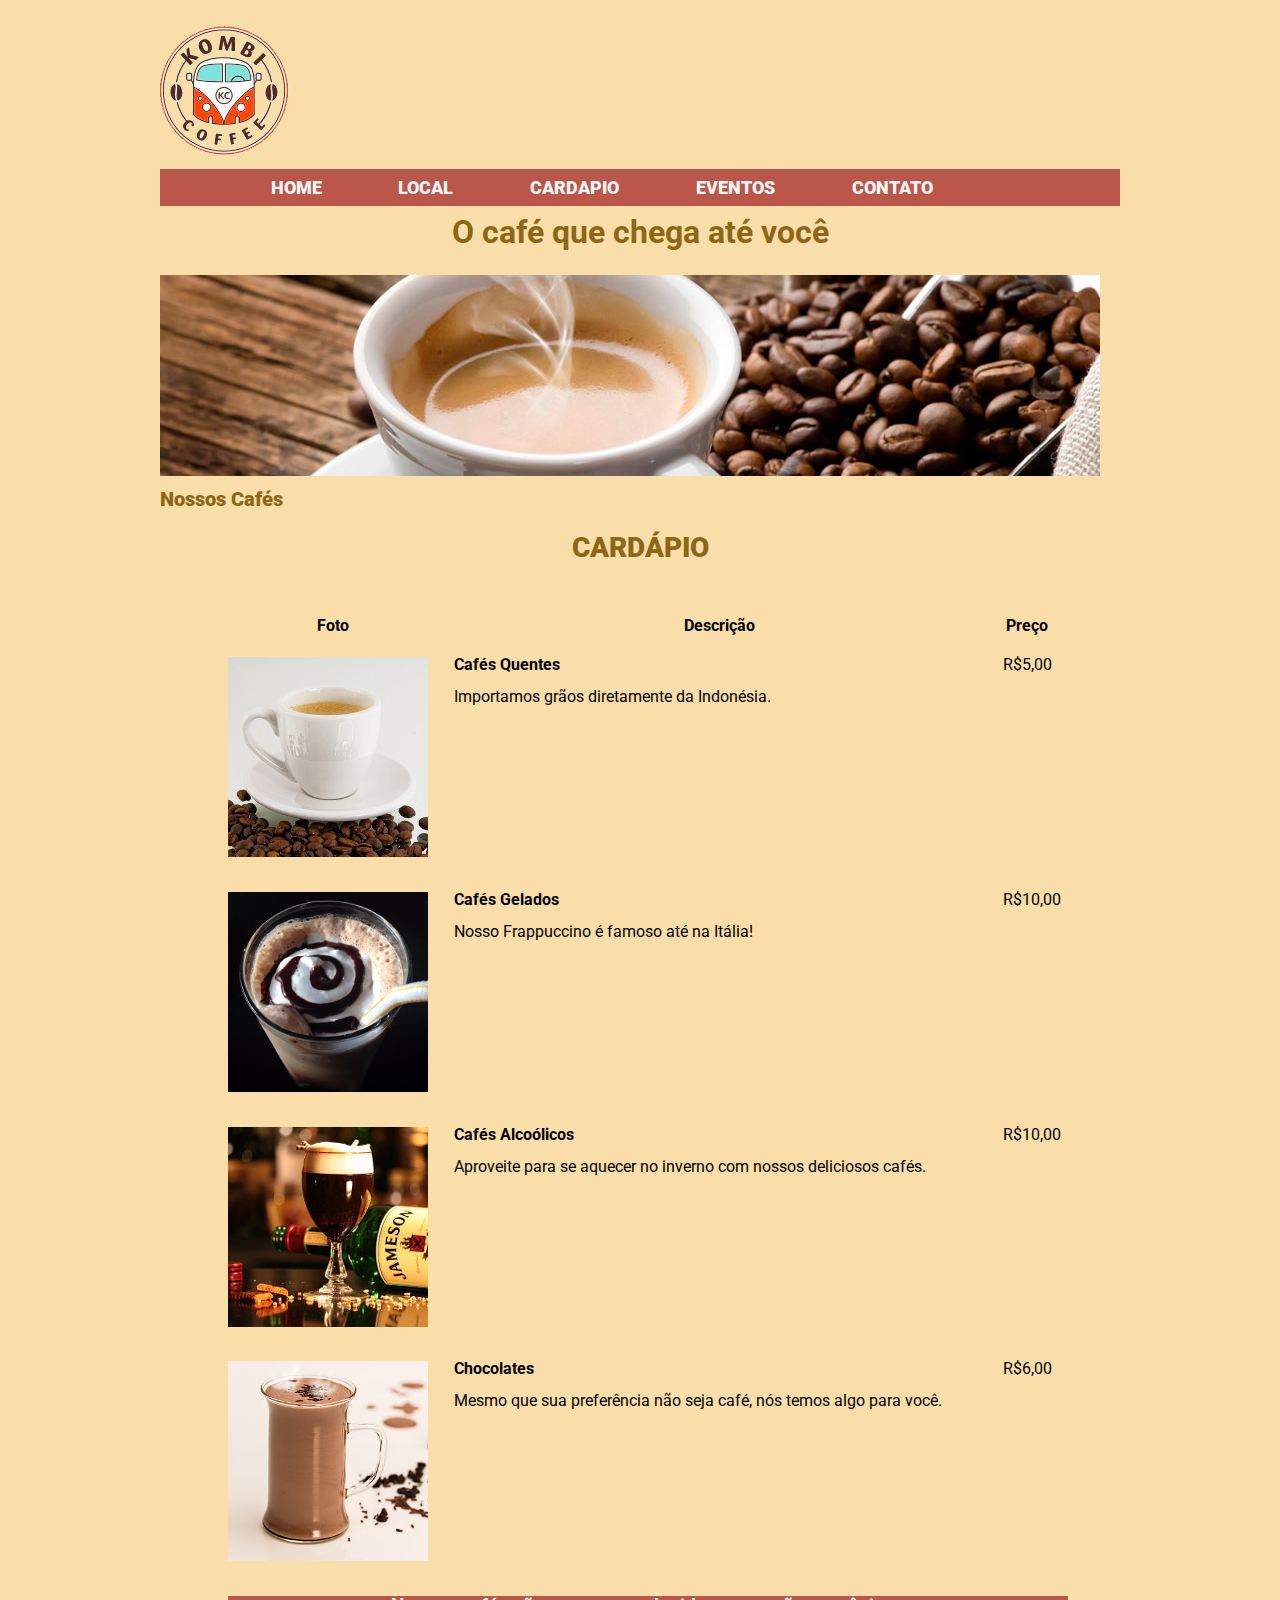
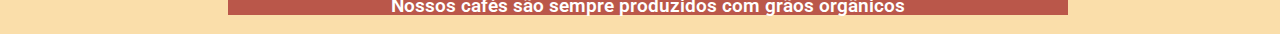
==== cardapio.html @ ec03108a "first commit" ====
<!DOCTYPE html>
<html lang="en">

<head>
    <meta charset="UTF-8">
    <meta http-equiv="X-UA-Compatible" content="IE=edge">
    <meta name="viewport" content="width=device-width, initial-scale=1.0">
    <link rel="preconnect" href="https://fonts.googleapis.com">
    <link rel="preconnect" href="https://fonts.googleapis.com">
    <link rel="preconnect" href="https://fonts.gstatic.com" crossorigin>
    <link href="https://fonts.googleapis.com/css2?family=Roboto:wght@100;300&display=swap" rel="stylesheet">
    <link rel="stylesheet" href="css/reset.css">
    <link rel="stylesheet" href="css/cardapio.css">
    <title>Cardapio</title>
</head>

<body>
    <div class="container">

        <header class='cabecalho'>
            <a href="index.html"><img src="images/logo_kombi_coffee.png" alt='Logomarca' title="Logomarca"></a>
            <div class="links">
                <a class="nav" href="index.html">HOME</a>
                <a class="nav" href="#">LOCAL</a>
                <a class="nav" href="cardapio.html">CARDAPIO</a>
                <a class="nav" href="#">EVENTOS</a>
                <a class="nav" href="#">CONTATO</a>
            </div>
            <div class="titulo_banner">
                <h1>O café que chega até você</h1>
                <img src="images/banner.jpg" alt="Banner chicara de café"
                    title="Uma chicara de café com grãos de café ao lado">
            </div>
        </header>
        <div class="cafes">
            <h3>Nossos Cafés</h3>
        </div>
    
        <div class="tabela">
            <table class="menu">
                <caption>
                    <h2>CARDÁPIO</h2>
                </caption>
                <tr id="titulos">
                    <th>Foto</th>
                    <th>Descrição</th>
                    <th>Preço</th>
                </tr>
                <tr>
                    <td><img src="images/cafe-quente.jpg" title="hot-coffee" alt="hot coffee"></td>
                    <td>
                        <p class="titulo">Cafés Quentes</p><br>Importamos grãos diretamente da Indonésia.
                    </td>
                    <td>
                        <p>R$5,00</p>
                    </td>
                </tr>
                <tr>
                    <td><img src="images/cafe-gelado.jpg" title="cold-coffee" alt="cold coffee"></td>
                    <td>
                        <p class="titulo">Cafés Gelados</p> <br>Nosso Frappuccino é famoso até na Itália!
                    </td>
                    <td>
                        <p>R$10,00</p>
                    </td>
                </tr>
                <tr>
                    <td><img src="images/cafe-alcoolico.jpg" title="alcoholic-coffee" alt="alcoholic coffee"></td>
                    <td>
                        <p class="titulo">Cafés Alcoólicos</p> <br>Aproveite para se aquecer no inverno com nossos
                        deliciosos cafés.
                    </td>
                    <td>
                        <p>R$10,00</p>
                    </td>
                </tr>
                <tr>
                    <td><img src="images/chocolate.jpg" title="chocolate" alt="chocolate"></td>
                    <td>
                        <p class="titulo">Chocolates</p><br>Mesmo que sua preferência não seja café, nós temos algo para
                        você.
                    </td>
                    <td>
                        <p>R$6,00</p>
                    </td>
                </tr>
                <tfoot>
                    <tr>
                        <td colspan="3">
                            <footer>
                                <p>Nossos cafés são sempre produzidos com grãos orgânicos</p>
                            </footer>
                        </td>
                    </tr>
                </tfoot>
            </table>
        </div>
    </div>
</body>

</html>
---- css/cardapio.css ----
body{
    font-family: 'Roboto', sans-serif;
    padding: 10px 1%;
    background-color: #FADEAA;
}
.container{
    width: 960px;
    display: block;
    margin: 0 auto 0 auto;
}
p{
    margin-top: 15px;
}
h1, h2{
    color:rgb(141, 103, 20)
}
img{
    margin-top: 15px;
}
.links{
    padding: 5px;
    margin-top: 10px;
    margin-bottom: 10px;
    background-color: rgba(165, 42, 42, 0.753);
    display: flex;
    justify-content: center;
    padding: 1% 0 1% 0;
}
.nav{
    font-weight: 900;
    font-size: large;
    text-decoration: none !important;
    color: whitesmoke;
    padding-right: 8%;
}
.titulo_banner h1{
    text-align: center;
    margin-bottom: 12px;
    font-size: 32px;
    font-weight: bolder;
}
.cafes h3{
    color:rgb(141, 103, 20);
    font-size: 20px;
    font-weight: 900;
    margin-top: 10px;    
}
caption h2{
    font-weight: 900;
    margin-bottom: 30px;
    font-size: 28px;
    padding: 3%;

}
.tabela{
    margin-left: auto;
    margin-right: auto;
    width: 840px;
}
th {
    font-weight: bolder;
}
.descricoes{
    font-weight: bolder;
}
td {
    vertical-align: top;
    text-align: justify;
    padding: 1%;    
}
.titulo{
    font-weight: bolder;
}
footer{
    text-align: center;
    width: 840px;
    background-color: rgba(165, 42, 42, 0.753);
    color: white;
    font-size: larger;
    font-weight: 600;
}
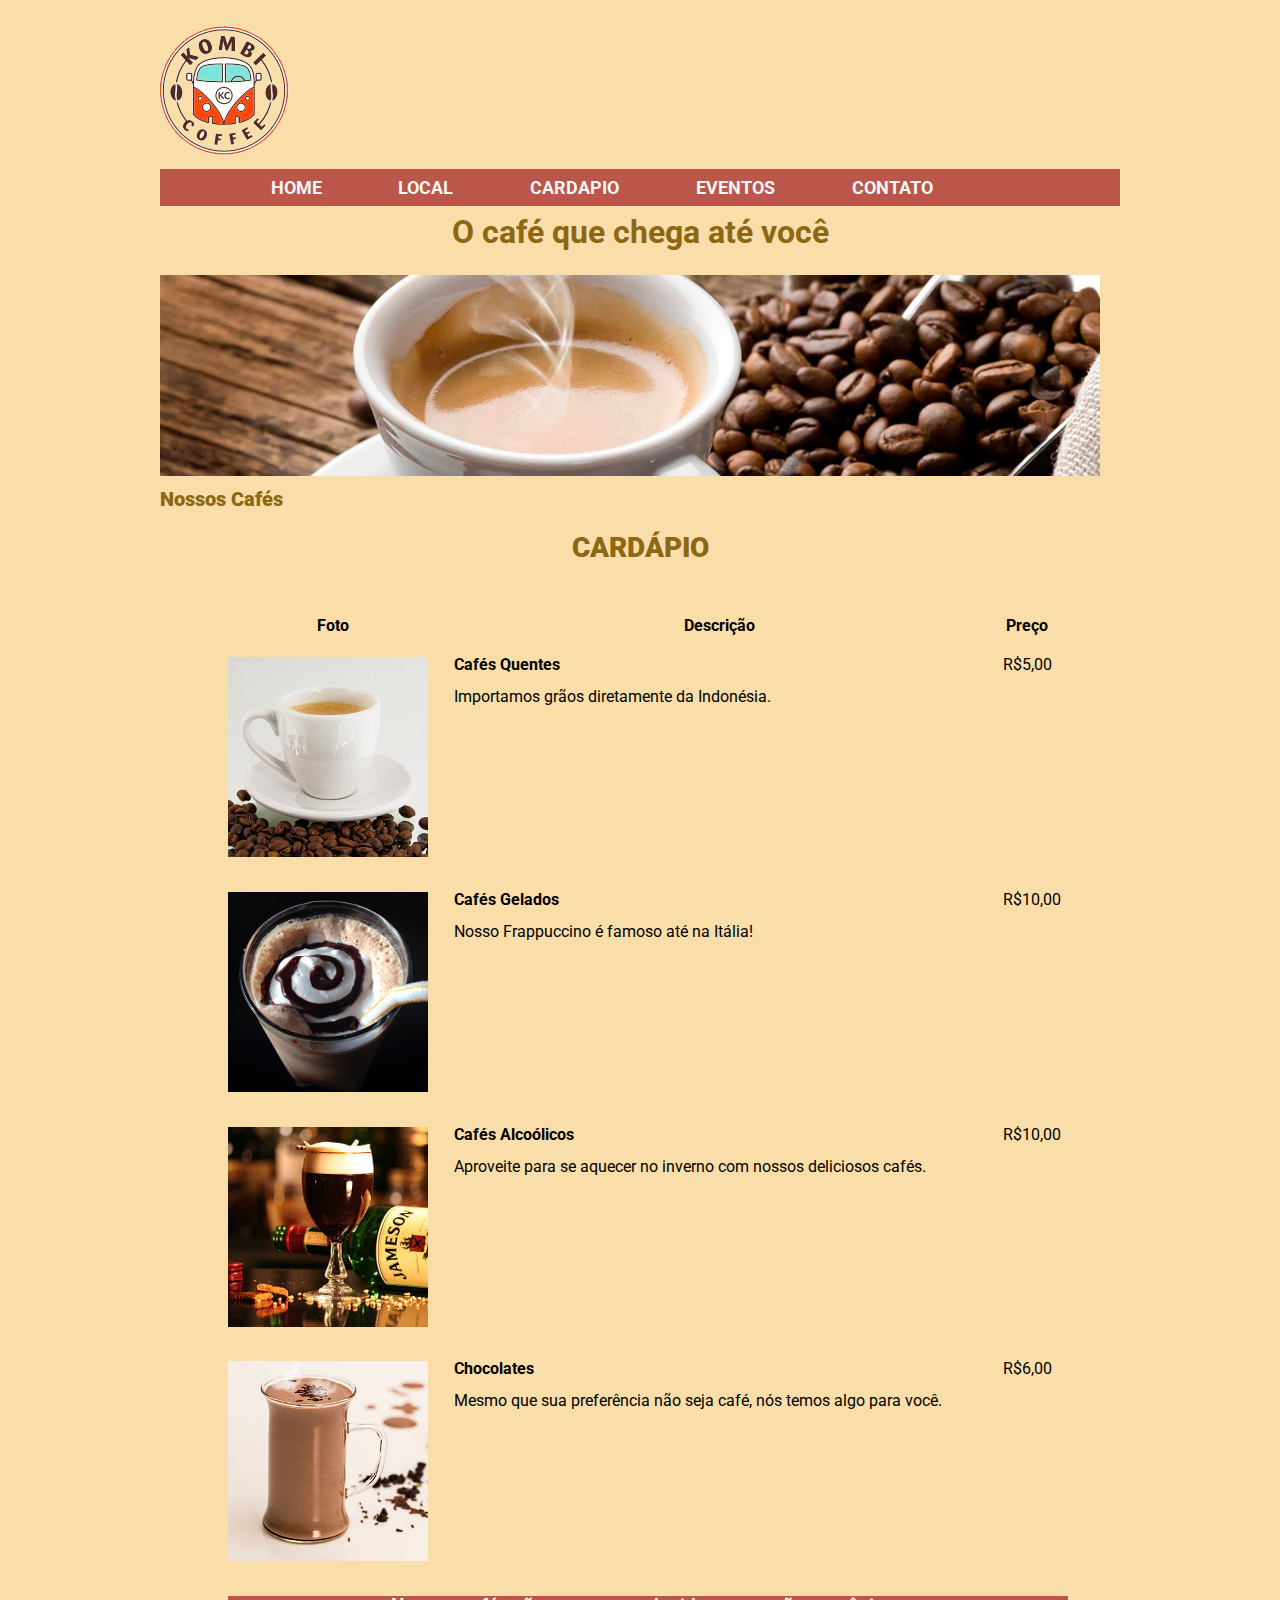
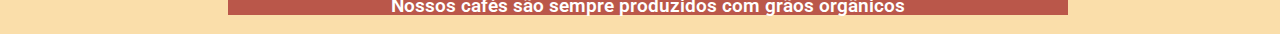
==== commit 64234f72: "correção de posição do menu" ====
--- a/cardapio.html
+++ b/cardapio.html
@@ -16,7 +16,6 @@
 
 <body>
     <div class="container">
-
         <header class='cabecalho'>
             <a href="index.html"><img src="images/logo_kombi_coffee.png" alt='Logomarca' title="Logomarca"></a>
             <div class="links">
--- a/css/cardapio.css
+++ b/css/cardapio.css
@@ -27,7 +27,7 @@
     padding: 1% 0 1% 0;
 }
 .nav{
-    font-weight: 900;
+    font-weight: 700;
     font-size: large;
     text-decoration: none !important;
     color: whitesmoke;
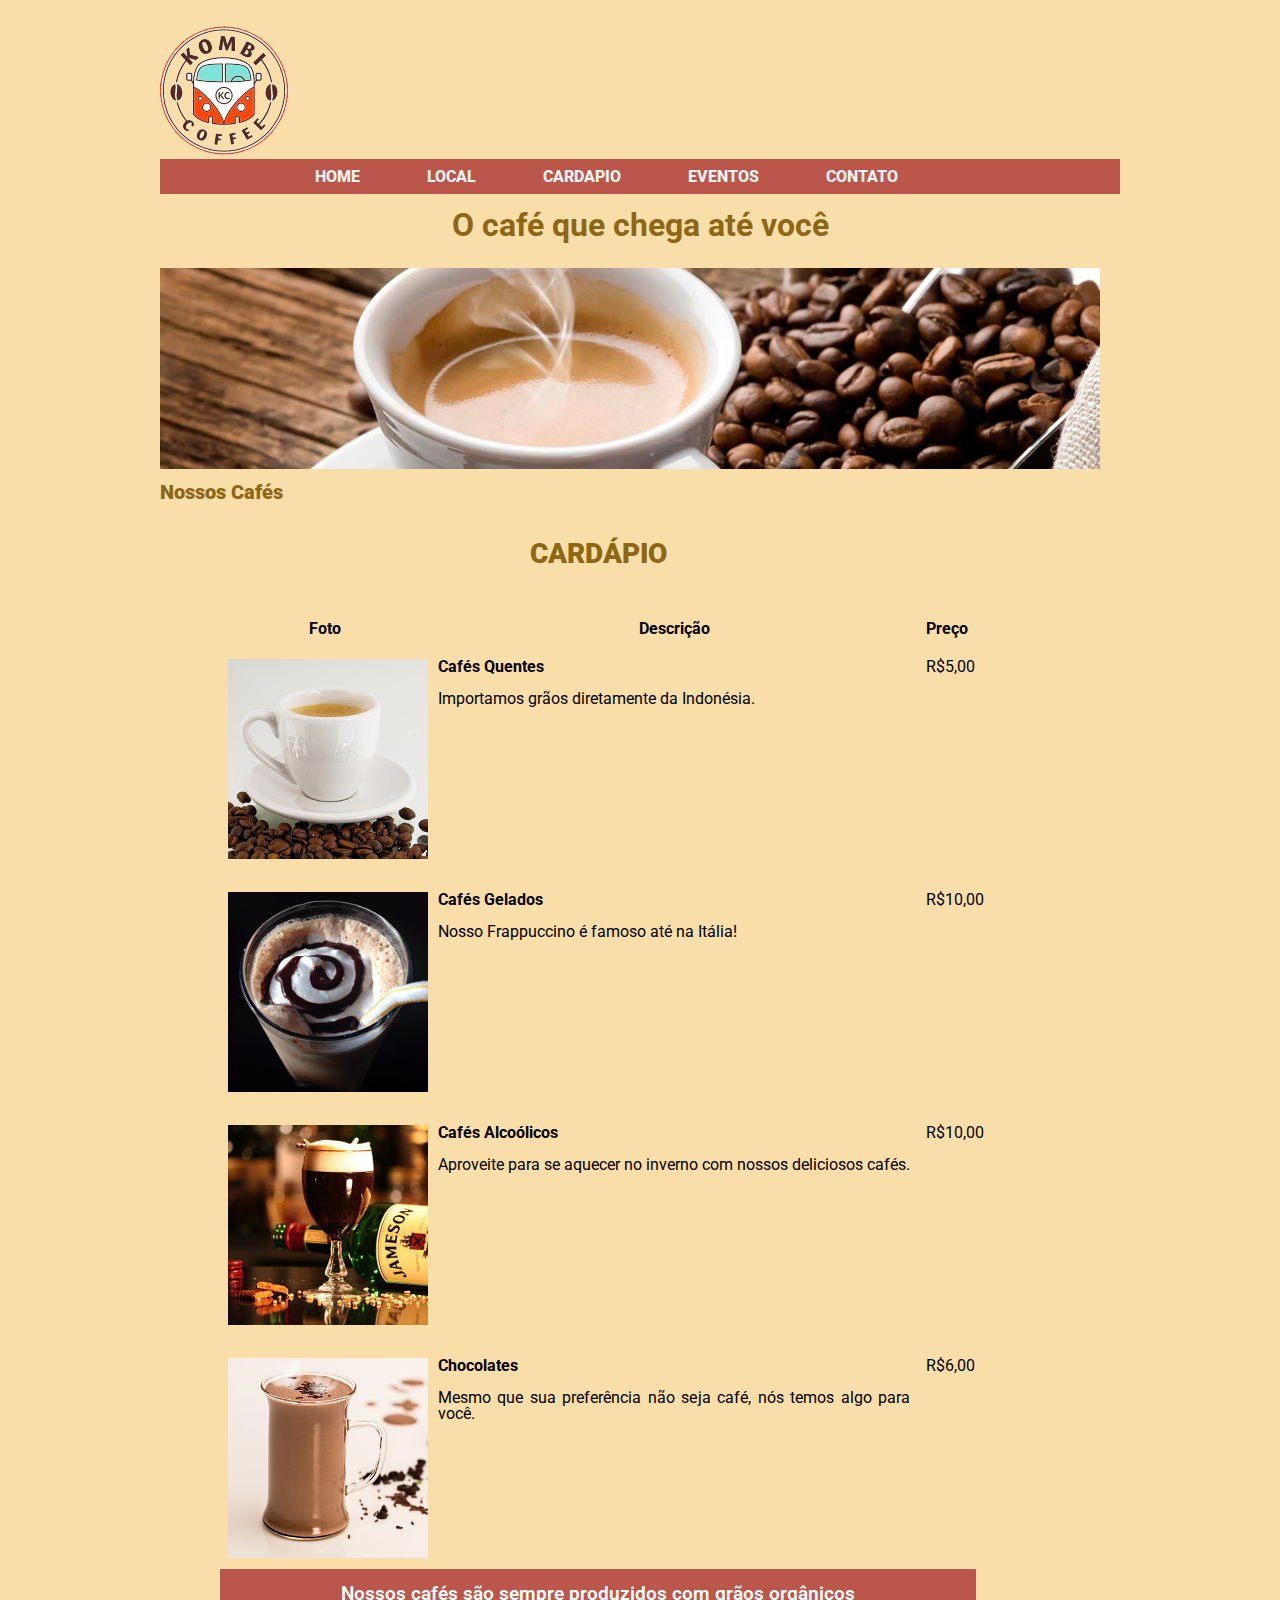
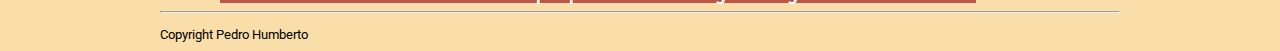
==== commit 5e594860: "alterações cardapio, criação contato e formulario" ====
--- a/cardapio.html
+++ b/cardapio.html
@@ -17,83 +17,90 @@
 <body>
     <div class="container">
         <header class='cabecalho'>
+            <h1>Kombi Coffee</h1>
             <a href="index.html"><img src="images/logo_kombi_coffee.png" alt='Logomarca' title="Logomarca"></a>
-            <div class="links">
-                <a class="nav" href="index.html">HOME</a>
-                <a class="nav" href="#">LOCAL</a>
-                <a class="nav" href="cardapio.html">CARDAPIO</a>
-                <a class="nav" href="#">EVENTOS</a>
-                <a class="nav" href="#">CONTATO</a>
-            </div>
+            <nav class="nav-bar">
+                <ul>
+                    <li><a href="index.html">HOME</a></li>
+                    <li><a href="local.html">LOCAL</a></li>
+                    <li><a href="cardapio.html">CARDAPIO</a></li>
+                    <li><a href="eventos.html">EVENTOS</a></li>
+                    <li><a href="contato.html">CONTATO</a></li>
+                </ul>           
+            </nav>
+        </header>
+        <main>
             <div class="titulo_banner">
                 <h1>O café que chega até você</h1>
-                <img src="images/banner.jpg" alt="Banner chicara de café"
-                    title="Uma chicara de café com grãos de café ao lado">
+                <img src="images/banner.jpg" alt="Banner chicara de café" title="Uma chicara de café com grãos de café ao lado">
             </div>
-        </header>
-        <div class="cafes">
-            <h3>Nossos Cafés</h3>
-        </div>
-    
-        <div class="tabela">
-            <table class="menu">
-                <caption>
-                    <h2>CARDÁPIO</h2>
-                </caption>
-                <tr id="titulos">
-                    <th>Foto</th>
-                    <th>Descrição</th>
-                    <th>Preço</th>
-                </tr>
-                <tr>
-                    <td><img src="images/cafe-quente.jpg" title="hot-coffee" alt="hot coffee"></td>
-                    <td>
-                        <p class="titulo">Cafés Quentes</p><br>Importamos grãos diretamente da Indonésia.
-                    </td>
-                    <td>
-                        <p>R$5,00</p>
-                    </td>
-                </tr>
-                <tr>
-                    <td><img src="images/cafe-gelado.jpg" title="cold-coffee" alt="cold coffee"></td>
-                    <td>
-                        <p class="titulo">Cafés Gelados</p> <br>Nosso Frappuccino é famoso até na Itália!
-                    </td>
-                    <td>
-                        <p>R$10,00</p>
-                    </td>
-                </tr>
-                <tr>
-                    <td><img src="images/cafe-alcoolico.jpg" title="alcoholic-coffee" alt="alcoholic coffee"></td>
-                    <td>
-                        <p class="titulo">Cafés Alcoólicos</p> <br>Aproveite para se aquecer no inverno com nossos
-                        deliciosos cafés.
-                    </td>
-                    <td>
-                        <p>R$10,00</p>
-                    </td>
-                </tr>
-                <tr>
-                    <td><img src="images/chocolate.jpg" title="chocolate" alt="chocolate"></td>
-                    <td>
-                        <p class="titulo">Chocolates</p><br>Mesmo que sua preferência não seja café, nós temos algo para
-                        você.
-                    </td>
-                    <td>
-                        <p>R$6,00</p>
-                    </td>
-                </tr>
-                <tfoot>
+            <div class="cafes">
+                <h3>Nossos Cafés</h3>
+            </div>       
+            <section id="tabela">
+                <table class="menu">
+                    <caption>
+                        <h2>CARDÁPIO</h2>
+                    </caption>
+                    <tr id="titulos-tabela">
+                        <th>Foto</th>
+                        <th>Descrição</th>
+                        <th>Preço</th>
+                    </tr>
                     <tr>
-                        <td colspan="3">
-                            <footer>
-                                <p>Nossos cafés são sempre produzidos com grãos orgânicos</p>
-                            </footer>
+                        <td><img src="images/cafe-quente.jpg" title="hot-coffee" alt="hot coffee"></td>
+                        <td>
+                            <p class="titulo">Cafés Quentes</p><br>Importamos grãos diretamente da Indonésia.
+                        </td>
+                        <td>
+                            <p>R$5,00</p>
                         </td>
                     </tr>
-                </tfoot>
-            </table>
-        </div>
+                    <tr>
+                        <td><img src="images/cafe-gelado.jpg" title="cold-coffee" alt="cold coffee"></td>
+                        <td>
+                            <p class="titulo">Cafés Gelados</p> <br>Nosso Frappuccino é famoso até na Itália!
+                        </td>
+                        <td>
+                            <p>R$10,00</p>
+                        </td>
+                    </tr>
+                    <tr>
+                        <td><img src="images/cafe-alcoolico.jpg" title="alcoholic-coffee" alt="alcoholic coffee"></td>
+                        <td>
+                            <p class="titulo">Cafés Alcoólicos</p> <br>Aproveite para se aquecer no inverno com nossos
+                            deliciosos cafés.
+                        </td>
+                        <td>
+                            <p>R$10,00</p>
+                        </td>
+                    </tr>
+                    <tr>
+                        <td><img src="images/chocolate.jpg" title="chocolate" alt="chocolate"></td>
+                        <td>
+                            <p class="titulo">Chocolates</p><br>Mesmo que sua preferência não seja café, nós temos algo para
+                            você.
+                        </td>
+                        <td>
+                            <p>R$6,00</p>
+                        </td>
+                    </tr>
+                    <tfoot>
+                        <tr>
+                            <td colspan="3">
+                                    <p>Nossos cafés são sempre produzidos com grãos orgânicos</p>
+                            </td>
+                        </tr>
+                    </tfoot>
+                </table>
+            </section>
+        </main>
+        <footer>
+            <hr>
+            <div class="copyright">
+                <p> Copyright Pedro Humberto</p>
+            </div>
+        </footer>
     </div>
 </body>
 
--- a/css/cardapio.css
+++ b/css/cardapio.css
@@ -12,32 +12,39 @@
     margin-top: 15px;
 }
 h1, h2{
-    color:rgb(141, 103, 20)
+    color:rgb(141, 103, 20);
+    margin-top: 15px;
 }
 img{
     margin-top: 15px;
 }
-.links{
-    padding: 5px;
-    margin-top: 10px;
-    margin-bottom: 10px;
+ul {
     background-color: rgba(165, 42, 42, 0.753);
+    text-transform: uppercase;    
     display: flex;
-    justify-content: center;
+    justify-content: center; 
     padding: 1% 0 1% 0;
 }
-.nav{
-    font-weight: 700;
-    font-size: large;
-    text-decoration: none !important;
+nav a {
+    text-decoration: none;
     color: whitesmoke;
-    padding-right: 8%;
+}
+header h1{
+    display: none;
+}
+li {
+    text-decoration: none !important; 
+    padding-right: 7%; 
+    font-weight: 800;
 }
 .titulo_banner h1{
     text-align: center;
     margin-bottom: 12px;
     font-size: 32px;
     font-weight: bolder;
+}
+table img{
+    margin-right: 10px;
 }
 .cafes h3{
     color:rgb(141, 103, 20);
@@ -52,7 +59,7 @@
     padding: 3%;
 
 }
-.tabela{
+#tabela{
     margin-left: auto;
     margin-right: auto;
     width: 840px;
@@ -66,18 +73,22 @@
 td {
     vertical-align: top;
     text-align: justify;
-    padding: 1%;    
+    padding: 1%;
+   
 }
 .titulo{
     font-weight: bolder;
 }
-footer{
+tfoot td{
     text-align: center;
-    width: 840px;
     background-color: rgba(165, 42, 42, 0.753);
     color: white;
     font-size: larger;
     font-weight: 600;
+    padding: 0% !important;
+
+}
+.copyright{
+    font-size: small;
 }
 
-
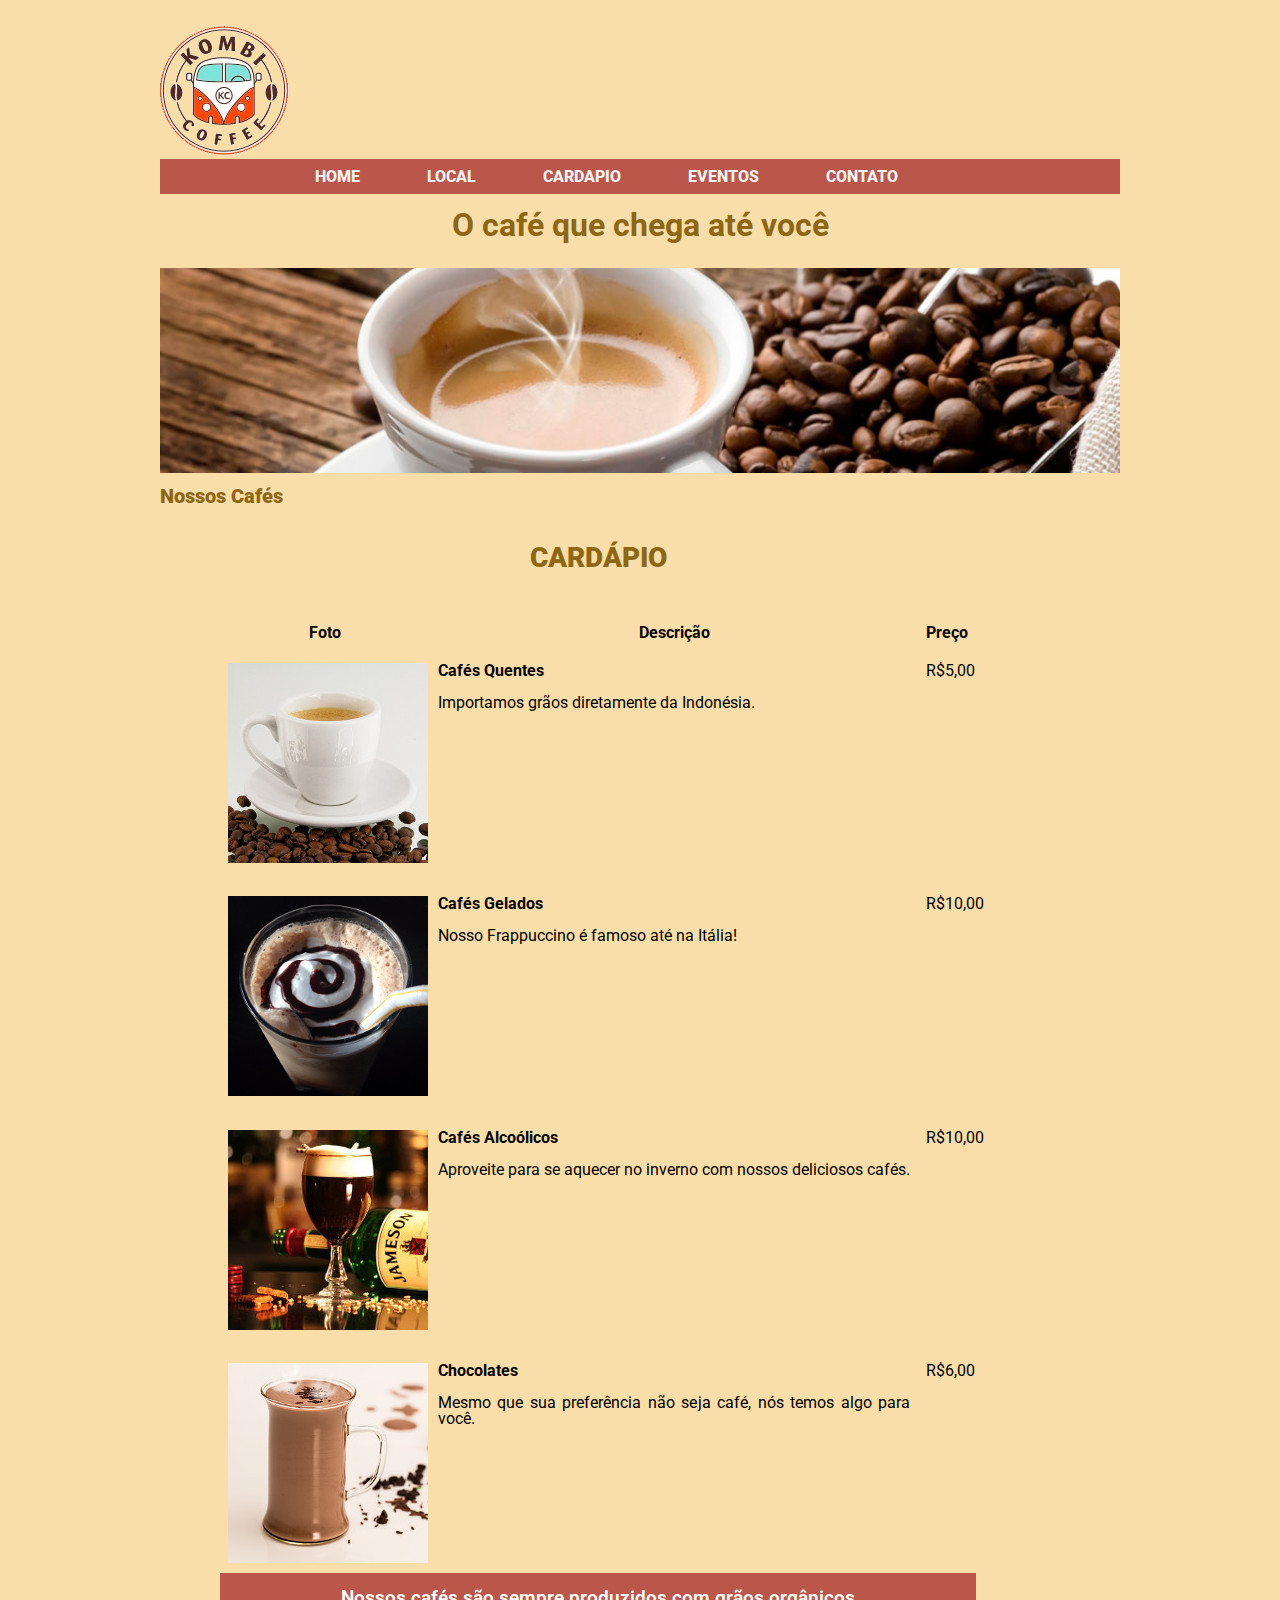
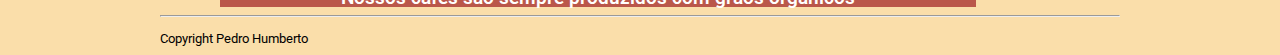
==== commit a49231e2: "trabalhokombi coffee" ====
--- a/cardapio.html
+++ b/cardapio.html
@@ -11,6 +11,7 @@
     <link href="https://fonts.googleapis.com/css2?family=Roboto:wght@100;300&display=swap" rel="stylesheet">
     <link rel="stylesheet" href="css/reset.css">
     <link rel="stylesheet" href="css/cardapio.css">
+    <script src="modernizr-custom.js"></script>
     <title>Cardapio</title>
 </head>
 
@@ -32,7 +33,7 @@
         <main>
             <div class="titulo_banner">
                 <h1>O café que chega até você</h1>
-                <img src="images/banner.jpg" alt="Banner chicara de café" title="Uma chicara de café com grãos de café ao lado">
+                <img class="banner" src="images/banner.jpg" alt="Banner chicara de café" title="Uma chicara de café com grãos de café ao lado">
             </div>
             <div class="cafes">
                 <h3>Nossos Cafés</h3>
--- a/css/cardapio.css
+++ b/css/cardapio.css
@@ -42,6 +42,10 @@
     margin-bottom: 12px;
     font-size: 32px;
     font-weight: bolder;
+}
+.banner{
+    width: 100%;
+    height: auto;
 }
 table img{
     margin-right: 10px;
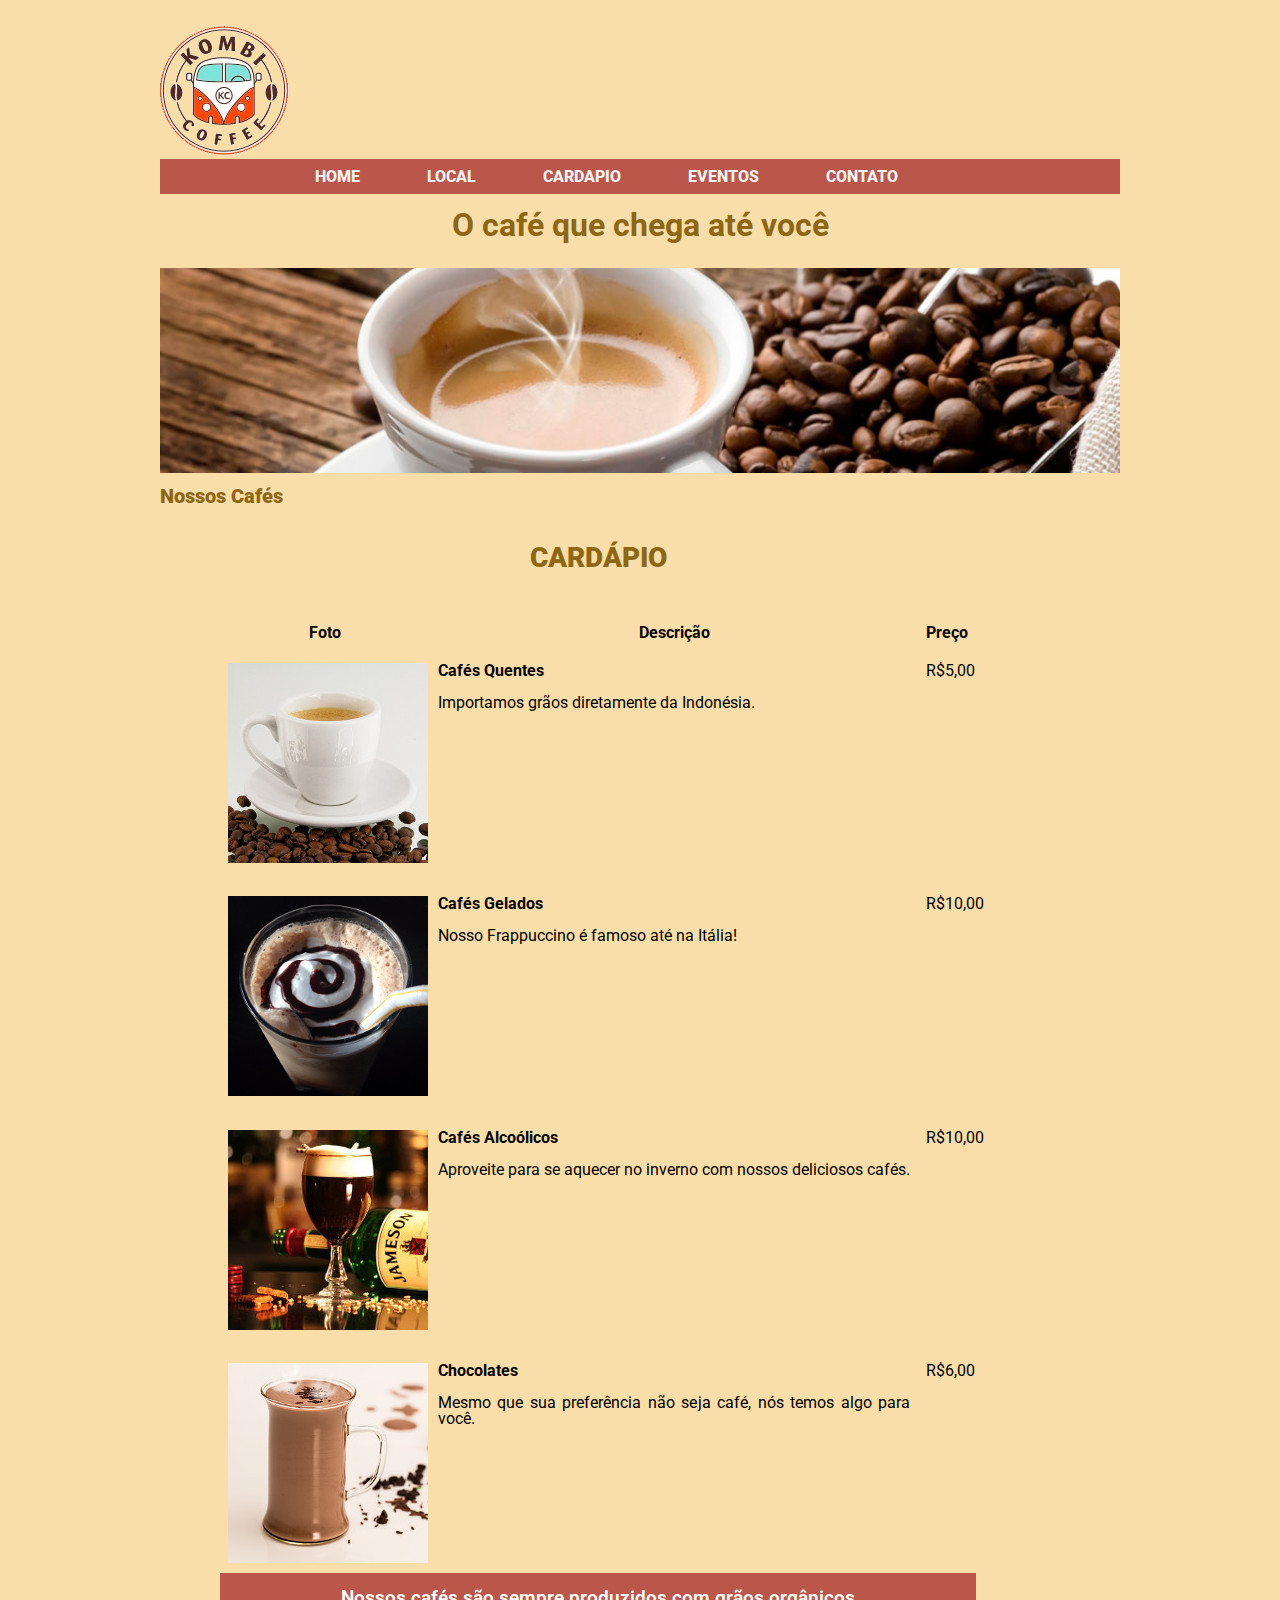
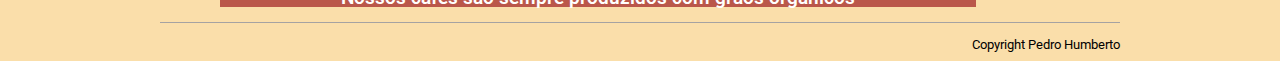
==== commit 39281351: "ajustes position e float" ====
--- a/cardapio.html
+++ b/cardapio.html
@@ -10,6 +10,7 @@
     <link rel="preconnect" href="https://fonts.gstatic.com" crossorigin>
     <link href="https://fonts.googleapis.com/css2?family=Roboto:wght@100;300&display=swap" rel="stylesheet">
     <link rel="stylesheet" href="css/reset.css">
+    <link rel="stylesheet" href="css/style.css">
     <link rel="stylesheet" href="css/cardapio.css">
     <script src="modernizr-custom.js"></script>
     <title>Cardapio</title>
@@ -97,7 +98,6 @@
             </section>
         </main>
         <footer>
-            <hr>
             <div class="copyright">
                 <p> Copyright Pedro Humberto</p>
             </div>
--- a/css/style.css
+++ b/css/style.css
@@ -0,0 +1,62 @@
+body{
+    font-family: 'Roboto', sans-serif;
+    padding: 10px 1%;
+    background-color: #FADEAA;
+}
+.container{
+    width: 960px;
+    display: block;
+    margin: 0 auto 0 auto;
+}
+p{
+    margin-top: 15px;
+}
+h1, h2{
+    color:rgb(141, 103, 20)
+}
+img{
+    margin-top: 15px;
+}
+ul {
+    background-color: rgba(165, 42, 42, 0.753);
+    text-transform: uppercase;    
+    display: flex;
+    justify-content: center; 
+    padding: 1% 0 1% 0;
+}
+nav a {
+    text-decoration: none;
+    color: whitesmoke;
+}
+header h1{
+    display: none;
+}
+li {
+    text-decoration: none !important; 
+    padding-right: 7%; 
+    font-weight: 800;
+}
+.titulo_banner h1{
+    text-align: center;
+    margin-bottom: 12px;
+    font-size: 32px;
+    font-weight: bolder;
+}
+.banner{
+    width: 100%;
+    height: auto;
+}
+
+h1, h2{
+    color:rgb(141, 103, 20);
+    margin-top: 15px;
+}
+hr{
+    margin-top: 20px;    
+}
+footer {
+    margin-top: 15px;
+    border-top: 1px solid #a5a2a2;
+    text-align: right;
+    font-size: small;
+}--- a/css/cardapio.css
+++ b/css/cardapio.css
@@ -1,52 +1,3 @@
-body{
-    font-family: 'Roboto', sans-serif;
-    padding: 10px 1%;
-    background-color: #FADEAA;
-}
-.container{
-    width: 960px;
-    display: block;
-    margin: 0 auto 0 auto;
-}
-p{
-    margin-top: 15px;
-}
-h1, h2{
-    color:rgb(141, 103, 20);
-    margin-top: 15px;
-}
-img{
-    margin-top: 15px;
-}
-ul {
-    background-color: rgba(165, 42, 42, 0.753);
-    text-transform: uppercase;    
-    display: flex;
-    justify-content: center; 
-    padding: 1% 0 1% 0;
-}
-nav a {
-    text-decoration: none;
-    color: whitesmoke;
-}
-header h1{
-    display: none;
-}
-li {
-    text-decoration: none !important; 
-    padding-right: 7%; 
-    font-weight: 800;
-}
-.titulo_banner h1{
-    text-align: center;
-    margin-bottom: 12px;
-    font-size: 32px;
-    font-weight: bolder;
-}
-.banner{
-    width: 100%;
-    height: auto;
-}
 table img{
     margin-right: 10px;
 }
@@ -92,7 +43,4 @@
     padding: 0% !important;
 
 }
-.copyright{
-    font-size: small;
-}
 
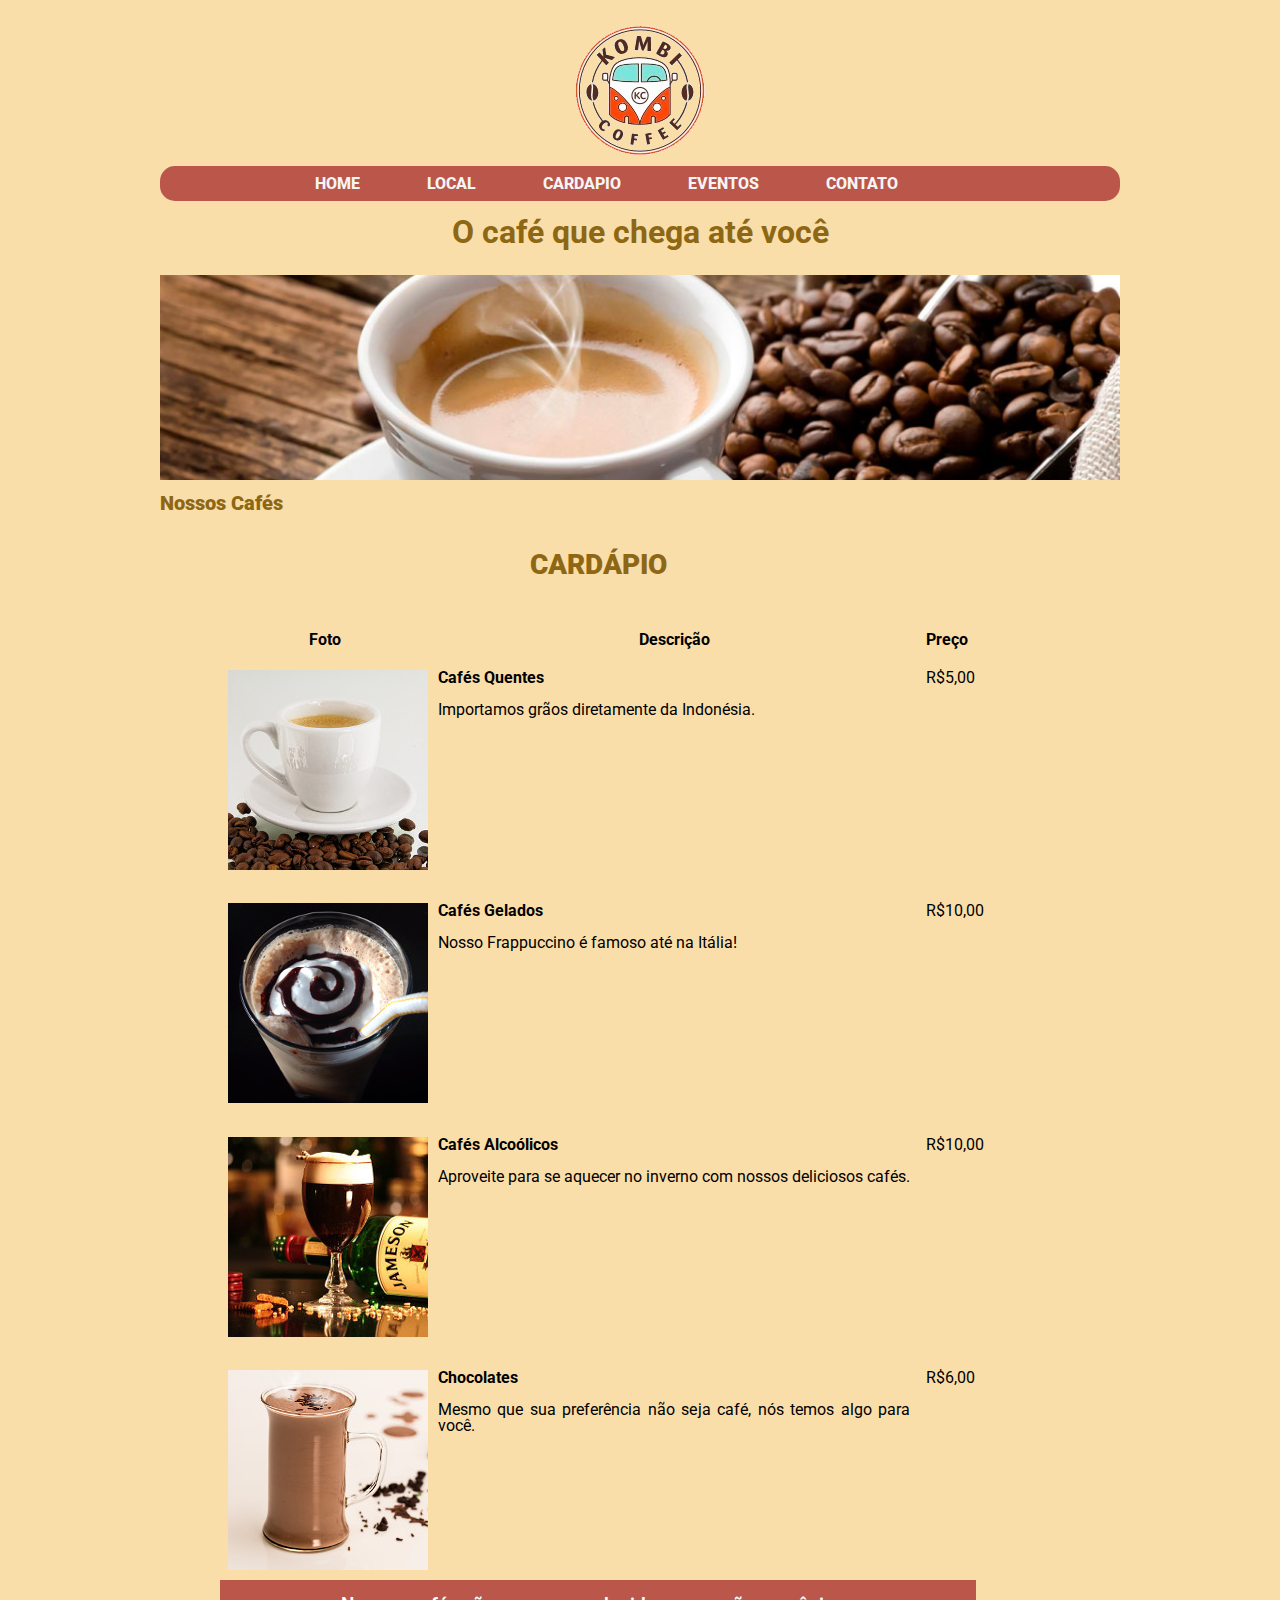
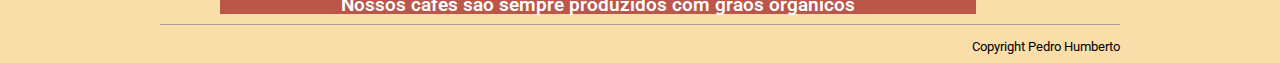
==== commit 48dfa504: "footer, eventos, botão contato" ====
--- a/cardapio.html
+++ b/cardapio.html
@@ -1,5 +1,5 @@
 <!DOCTYPE html>
-<html lang="en">
+<html lang="pt-BR">
 
 <head>
     <meta charset="UTF-8">
@@ -20,7 +20,7 @@
     <div class="container">
         <header class='cabecalho'>
             <h1>Kombi Coffee</h1>
-            <a href="index.html"><img src="images/logo_kombi_coffee.png" alt='Logomarca' title="Logomarca"></a>
+            <a href="index.html"><img class="logo" src="images/logo_kombi_coffee.png" alt='Logomarca' title="Logomarca"></a>
             <nav class="nav-bar">
                 <ul>
                     <li><a href="index.html">HOME</a></li>
--- a/css/style.css
+++ b/css/style.css
@@ -14,6 +14,13 @@
 h1, h2{
     color:rgb(141, 103, 20)
 }
+.logo{
+    margin-top: 15px;
+    display: block;
+    margin-left: auto;
+    margin-right: auto;
+    margin-bottom: 10px;
+}
 img{
     margin-top: 15px;
 }
@@ -23,6 +30,7 @@
     display: flex;
     justify-content: center; 
     padding: 1% 0 1% 0;
+    border-radius: 15px;
 }
 nav a {
     text-decoration: none;
@@ -51,11 +59,8 @@
     color:rgb(141, 103, 20);
     margin-top: 15px;
 }
-hr{
-    margin-top: 20px;    
-}
 footer {
-    margin-top: 15px;
+    margin-top: 10px;
     border-top: 1px solid #a5a2a2;
     text-align: right;
     font-size: small;
--- a/css/cardapio.css
+++ b/css/cardapio.css
@@ -41,6 +41,5 @@
     font-size: larger;
     font-weight: 600;
     padding: 0% !important;
-
 }
 
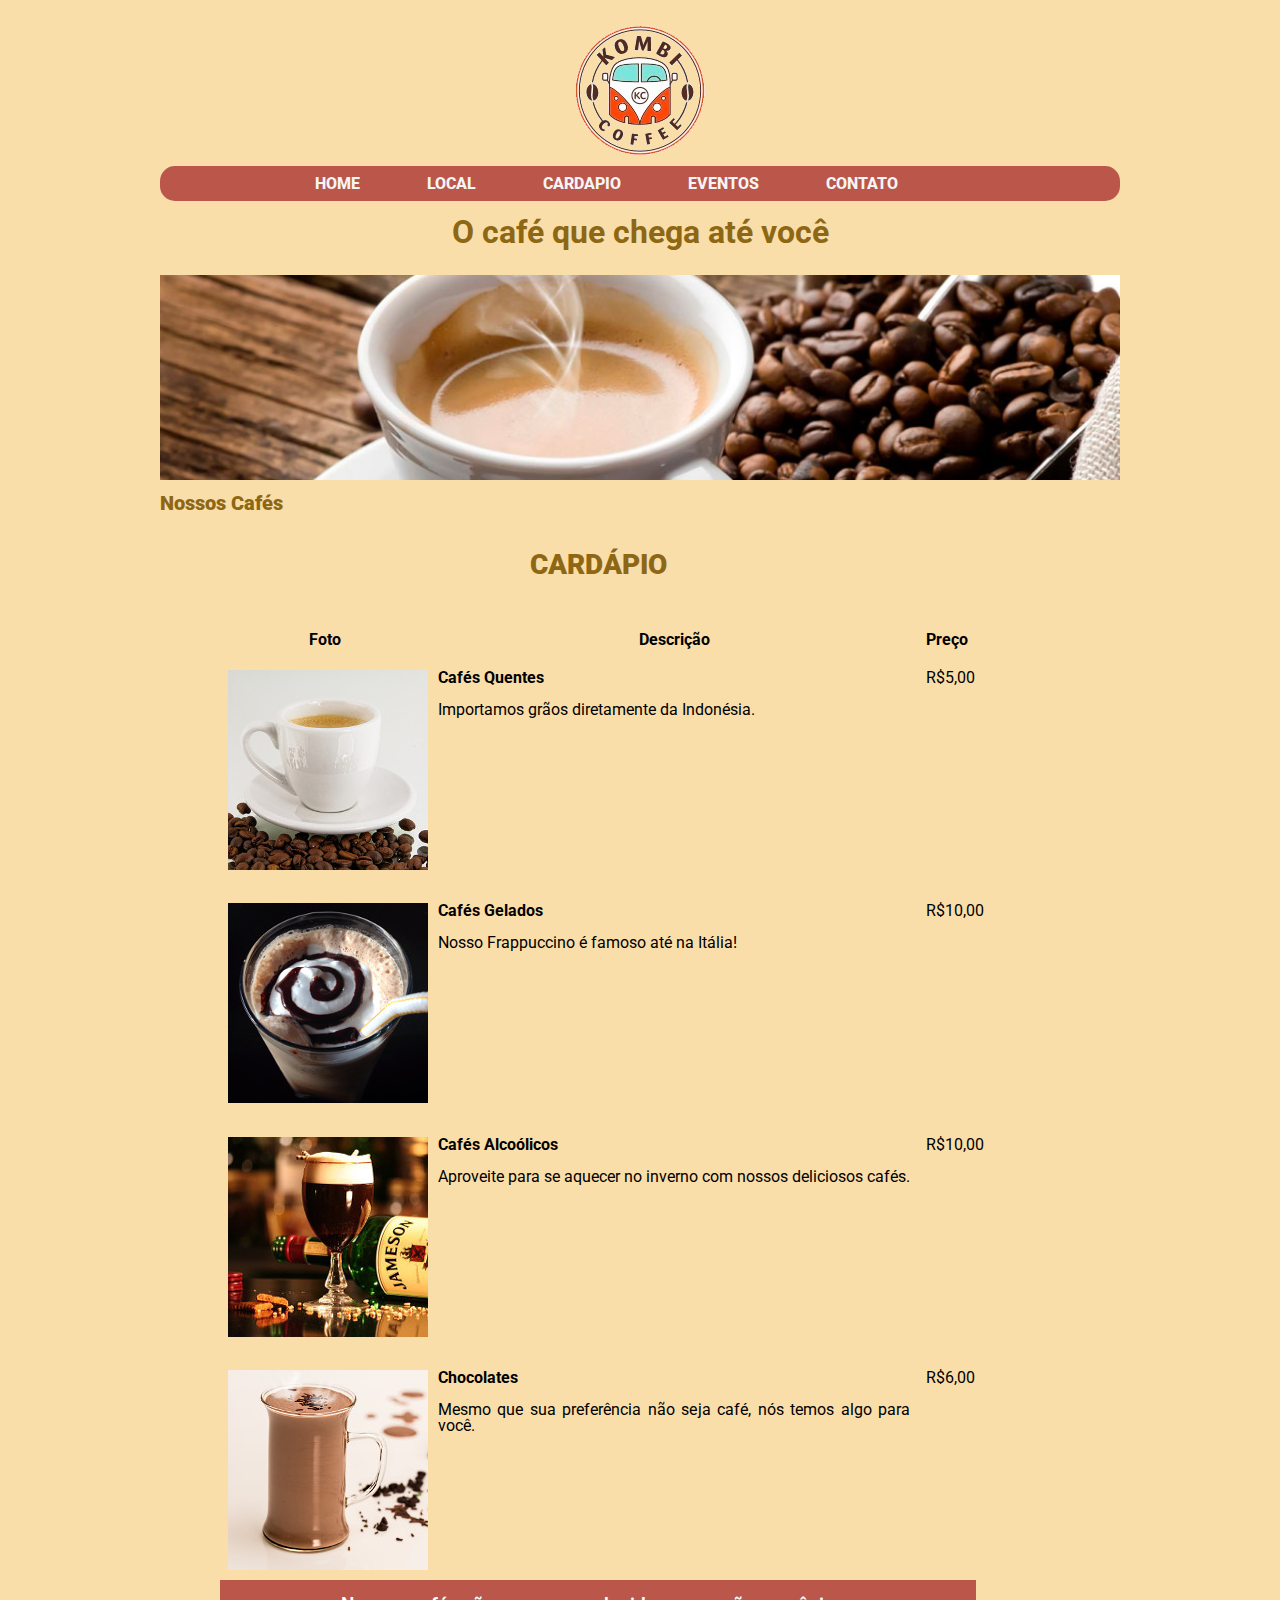
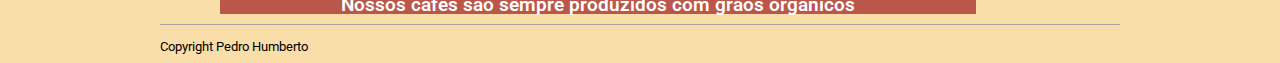
==== commit 53e21feb: "atualizações no css e html, boas praticas de escrita" ====
--- a/cardapio.html
+++ b/cardapio.html
@@ -50,7 +50,7 @@
                         <th>Preço</th>
                     </tr>
                     <tr>
-                        <td><img src="images/cafe-quente.jpg" title="hot-coffee" alt="hot coffee"></td>
+                        <td><img src="images/cafe-quente.jpg" title="Café Quente" alt="Chicara de café quente"></td>
                         <td>
                             <p class="titulo">Cafés Quentes</p><br>Importamos grãos diretamente da Indonésia.
                         </td>
@@ -59,7 +59,7 @@
                         </td>
                     </tr>
                     <tr>
-                        <td><img src="images/cafe-gelado.jpg" title="cold-coffee" alt="cold coffee"></td>
+                        <td><img src="images/cafe-gelado.jpg" title="Café Gelado" alt="Copo com café gelado"></td>
                         <td>
                             <p class="titulo">Cafés Gelados</p> <br>Nosso Frappuccino é famoso até na Itália!
                         </td>
@@ -68,7 +68,7 @@
                         </td>
                     </tr>
                     <tr>
-                        <td><img src="images/cafe-alcoolico.jpg" title="alcoholic-coffee" alt="alcoholic coffee"></td>
+                        <td><img src="images/cafe-alcoolico.jpg" title="Café Alcoolico" alt="Taça de café alcoolico"></td>
                         <td>
                             <p class="titulo">Cafés Alcoólicos</p> <br>Aproveite para se aquecer no inverno com nossos
                             deliciosos cafés.
@@ -78,7 +78,7 @@
                         </td>
                     </tr>
                     <tr>
-                        <td><img src="images/chocolate.jpg" title="chocolate" alt="chocolate"></td>
+                        <td><img src="images/chocolate.jpg" title="chocolate" alt="caneca com chocolate quente"></td>
                         <td>
                             <p class="titulo">Chocolates</p><br>Mesmo que sua preferência não seja café, nós temos algo para
                             você.
--- a/css/style.css
+++ b/css/style.css
@@ -10,9 +10,6 @@
 }
 p{
     margin-top: 15px;
-}
-h1, h2{
-    color:rgb(141, 103, 20)
 }
 .logo{
     margin-top: 15px;
@@ -62,6 +59,5 @@
 footer {
     margin-top: 10px;
     border-top: 1px solid #a5a2a2;
-    text-align: right;
     font-size: small;
 }